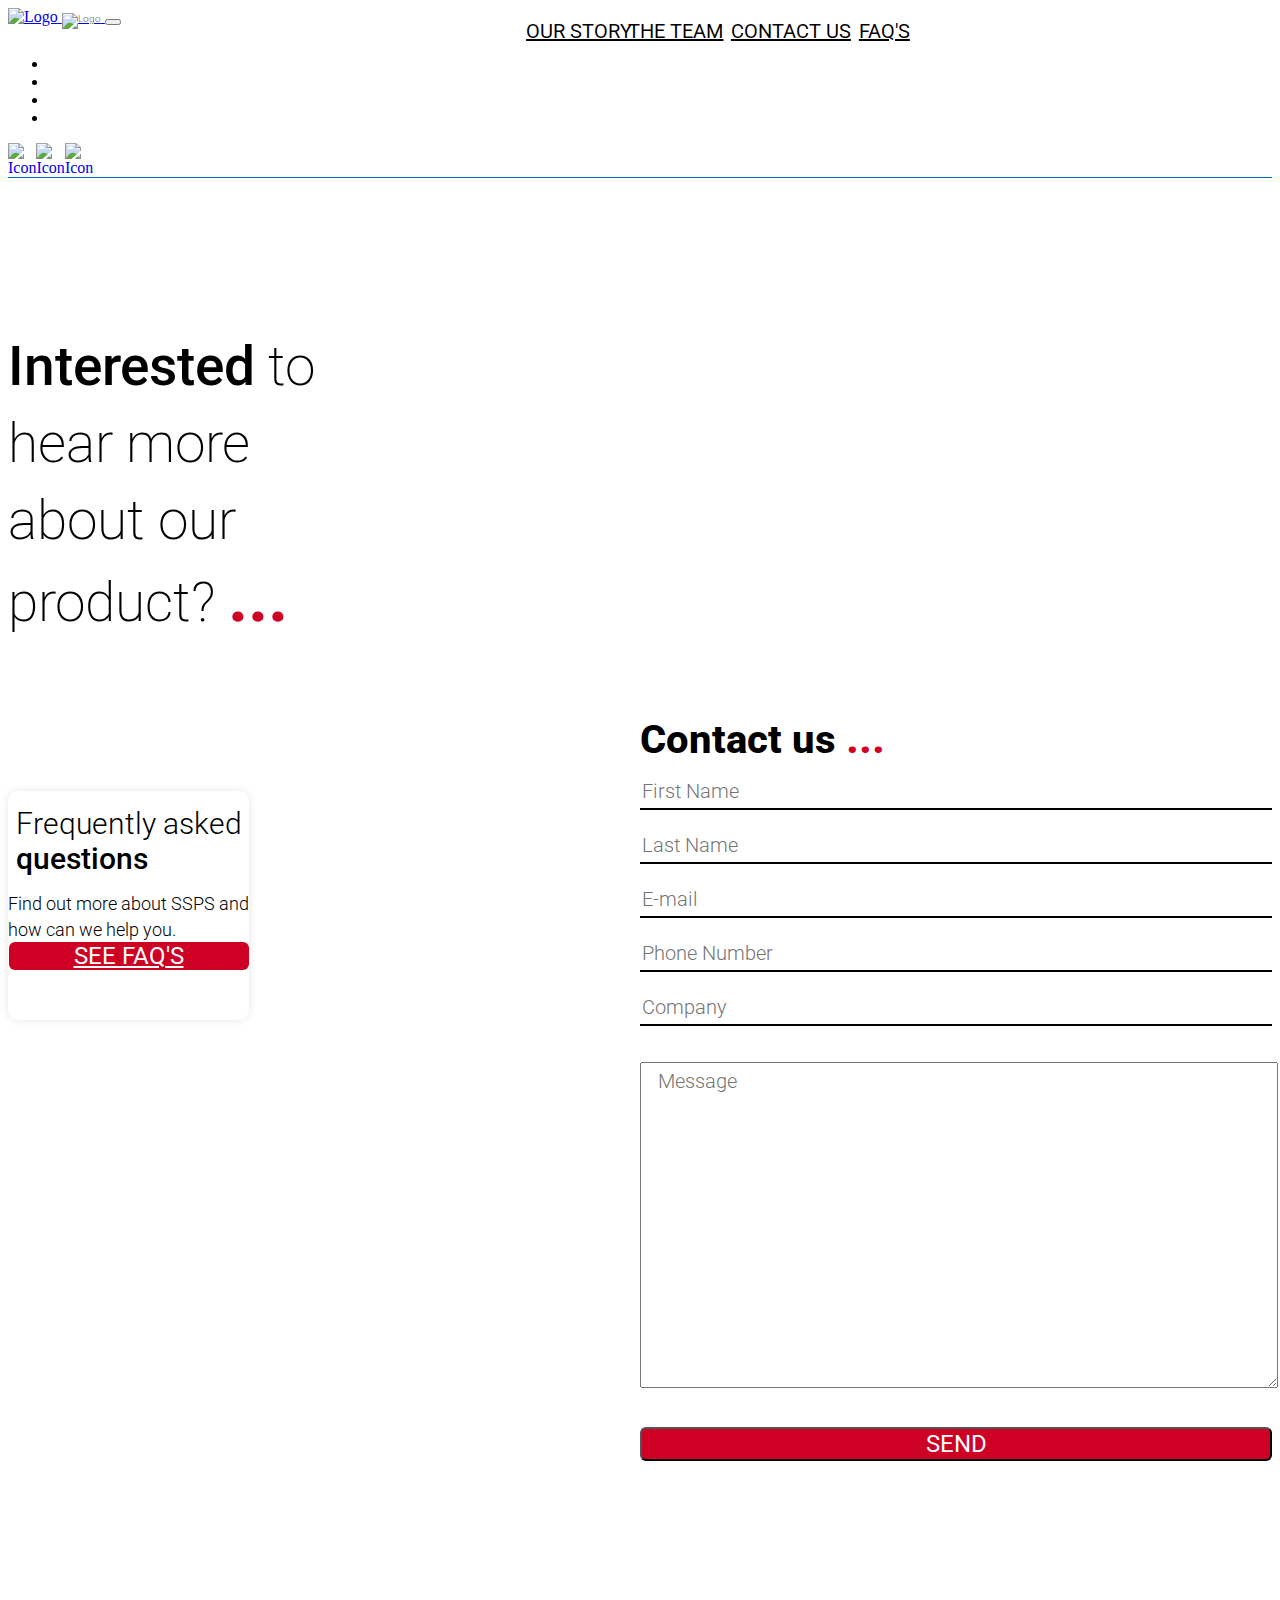
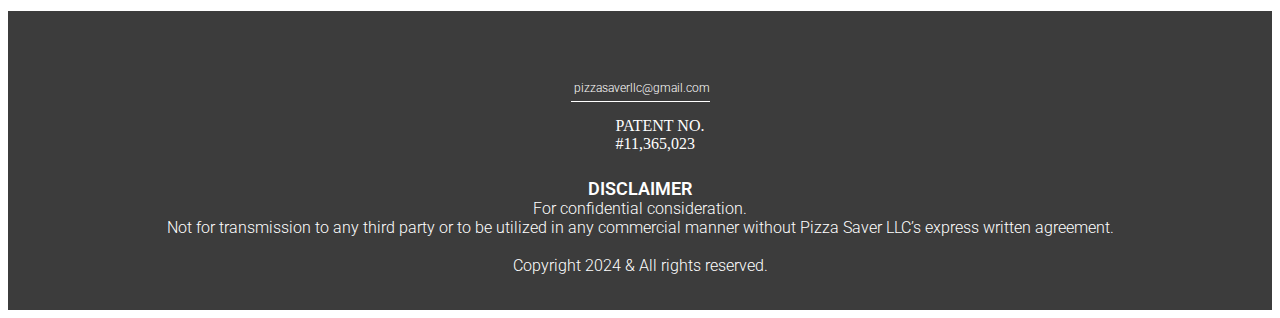
==== Contact_us.html @ afd68520 "paddigg changes" ====
<!DOCTYPE html>
<html lang="en">
  <head>
    <meta charset="UTF-8" />
    <meta http-equiv="X-UA-Compatible" content="IE=edge" />
    <meta
      name="viewport"
      content="width=device-width, initial-scale=1, maximum-scale=1, user-scalable=no"
    />
    <title>SSPS™️</title>
    <link
      href="https://cdn.jsdelivr.net/npm/bootstrap@5.2.2/dist/css/bootstrap.min.css"
      rel="stylesheet"
      integrity="sha384-Zenh87qX5JnK2Jl0vWa8Ck2rdkQ2Bzep5IDxbcnCeuOxjzrPF/et3URy9Bv1WTRi"
      crossorigin="anonymous"
    />
    <link
      rel="stylesheet"
      href="https://cdnjs.cloudflare.com/ajax/libs/OwlCarousel2/2.3.4/assets/owl.carousel.css"
      integrity="sha512-UTNP5BXLIptsaj5WdKFrkFov94lDx+eBvbKyoe1YAfjeRPC+gT5kyZ10kOHCfNZqEui1sxmqvodNUx3KbuYI/A=="
      crossorigin="anonymous"
      referrerpolicy="no-referrer"
    />
    <link
      rel="stylesheet"
      href="https://cdnjs.cloudflare.com/ajax/libs/OwlCarousel2/2.3.4/assets/owl.theme.default.min.css"
      integrity="sha512-sMXtMNL1zRzolHYKEujM2AqCLUR9F2C4/05cdbxjjLSRvMQIciEPCQZo++nk7go3BtSuK9kfa/s+a4f4i5pLkw=="
      crossorigin="anonymous"
      referrerpolicy="no-referrer"
    />
    <link rel="preconnect" href="https://fonts.googleapis.com" />
    <link rel="preconnect" href="https://fonts.gstatic.com" crossorigin />
    <link
      href="https://fonts.googleapis.com/css2?family=Roboto:ital,wght@0,100;0,300;0,400;0,500;0,700;0,900;1,100;1,300;1,400;1,500;1,700;1,900&display=swap"
      rel="stylesheet"
    />
    <script
      src="https://code.jquery.com/jquery-3.6.0.min.js"
      crossorigin="anonymous"
    ></script>
    <script
      src="https://cdnjs.cloudflare.com/ajax/libs/OwlCarousel2/2.3.4/owl.carousel.min.js"
      integrity="sha512-bPs7Ae6pVvhOSiIcyUClR7/q2OAsRiovw4vAkX+zJbw3ShAeeqezq50RIIcIURq7Oa20rW2n2q+fyXBNcU9lrw=="
      crossorigin="anonymous"
      referrerpolicy="no-referrer"
    ></script>

    <script
      src="https://cdn.jsdelivr.net/npm/bootstrap@5.2.2/dist/js/bootstrap.bundle.min.js"
      integrity="sha384-OERcA2EqjJCMA+/3y+gxIOqMEjwtxJY7qPCqsdltbNJuaOe923+mo//f6V8Qbsw3"
      crossorigin="anonymous"
    ></script>
    <script src="https://cdnjs.cloudflare.com/ajax/libs/popper.js/1.16.0/umd/popper.min.js"></script>
    <script src="https://maxcdn.bootstrapcdn.com/bootstrap/4.5.2/js/bootstrap.min.js"></script>
    <link rel="stylesheet" href="second_attempt.css" />
  </head>
  <body>
    <nav class="navbar navbar-expand-lg bg-body-tertiary sticky-top">
      <div class="container">
        <a class="navbar-brand" href="index.html">
          <img
            src="/Logo 1.png"
            alt="Logo"
            position="absolute;"
            width="143px;"
            left="180px;"
            top="18px"
          />
          <img src="/Logo 2.png" alt="Logo" class="logo_2" />
        </a>
        <button
          class="navbar-toggler collapsed"
          type="button"
          data-bs-toggle="collapse"
          data-bs-target="#navbarSupportedContent"
          aria-controls="navbarSupportedContent"
          aria-expanded="false"
          aria-label="Toggle navigation"
        >
          <span class="navbar-toggler-icon"></span>
        </button>
        <div class="navbar-collapse collapse" id="navbarSupportedContent">
          <ul class="navbar-nav me-auto mb-2 mb-lg-0">
            <li class="nav-item">
              <a class="nav-link link_1" href="Our_story.html">OUR STORY</a>
            </li>
            <li class="nav-item">
              <a class="nav-link link_2" href="The_team.html">THE TEAM</a>
            </li>
            <li class="nav-item">
              <a class="nav-link link_3" href="Contact_us.html">CONTACT US</a>
            </li>
            <li class="nav-item">
              <a class="nav-link link_4" href="FAQ'S.html">FAQ'S</a>
            </li>
          </ul>
          <div class="vector">
            <a href="#" class="a">
              <img class="icon vector_1" src="Vector.svg" alt="Icon" />
            </a>
            <a href="#" class="a">
              <img class="icon vector_2" src="Vector 2.svg" alt="Icon" />
            </a>
            <a href="#" class="a">
              <img class="icon vector_3" src="Vector 3.svg" alt="Icon" />
            </a>
          </div>
        </div>
      </div>
    </nav>
    <div class="nav_border"></div>
    <div class="container">
      <div class="flex_one single_mobile" style="padding-top: 150px">
        <div class="width-one">
          <div
            class="interested_text"
            style="
              font-family: Roboto, sans-serif;
              font-size: 55px;
              font-weight: 200;
              line-height: 77px;
              width: 50%;
              text-align: left;
              color: #000000;
              padding-bottom: 50px;
            "
          >
            <span style="font-weight: 500">Interested</span> to hear more about
            our product?
            <span
              style="
                text-align: center;
                font-weight: bold;
                font-size: 70px;
                color: #ce0024;
              "
            >
              ...
            </span>
          </div>
        </div>
        <div class="width-two" style="text-align: right">
          <img src="contact_img.png" alt="" class="contact_pic" />
        </div>
      </div>

      <div class="flex_one single_mobile">
        <div class="width-one">
          <div class="contact_faq_pic" style="margin-top: 100px; display: flex">
            <div
              style="
                width: fit-content;
                border: none;
                border-radius: 10px;
                box-shadow: 0 0 8px rgba(0, 0, 0, 0.1);
                outline: none;
                padding-bottom: 50px;
                display: flex;
                flex-direction: column;
                align-items: center;
              "
            >
              <img src="contact-faq-picture 1.png" alt="" />
              <div
                style="
                  font-family: Roboto, sans-serif;
                  font-size: 30px;
                  font-weight: 300;
                  line-height: 35.16px;
                  padding-top: 15px;
                  text-align: left;
                "
              >
                Frequently asked <br />
                <span style="font-weight: 500">questions</span>
              </div>
              <div
                style="
                  font-family: Roboto, sans-serif;
                  font-size: 18px;
                  font-weight: 300;
                  line-height: 25.2px;
                  padding-top: 15px;
                  text-align: left;
                "
              >
                Find out more about SSPS and <br />
                how can we help you.
              </div>
              <div>
                <a
                  href="FAQ'S.html"
                  class="btn"
                  role="button"
                  style="
                    background: #ce0024;
                    border-radius: 6px;
                    font-style: normal;
                    font-weight: 400;
                    font-family: Roboto, sans-serif;
                    font-size: 24px;
                    text-align: center;
                    color: #ffffff;
                    padding-left: 65px;
                    padding-right: 65px;
                    margin-top: 35px;
                  "
                  >SEE FAQ'S</a
                >
              </div>
            </div>
          </div>
        </div>
        <div class="width-two">
          <div
            style="
              font-family: Roboto, sans-serif;
              font-size: 40px;
              font-weight: 800;
              padding-top: 20px;
              padding-bottom: 10px;
            "
          >
            Contact us
            <span
              style="
                text-align: center;
                font-weight: bold;
                font-size: 45px;
                color: #ce0024;
              "
            >
              ...
            </span>
          </div>
          <div>
            <form id="contactForm">
              <input
                type="text"
                id="fname"
                name="fname"
                class="form_style"
                placeholder="First Name"
                required
              />
              <div style="border: solid 0.5px #000000"></div>
              <br />

              <input
                type="text"
                id="lname"
                name="lname"
                class="form_style"
                placeholder="Last Name"
                required
              />
              <div style="border: solid 0.5px #000000"></div>
              <br />
              <input
                type="email"
                id="email"
                name="email"
                class="form_style"
                placeholder="E-mail"
                required
              />
              <div style="border: solid 0.5px #000000"></div>
              <br />
              <input
                type="phone number"
                id="phone_number"
                name="phone_number"
                class="form_style"
                placeholder="Phone Number"
                required
              />
              <div style="border: solid 0.5px #000000"></div>
              <br />
              <input
                type="text"
                id="company"
                name="company"
                class="form_style"
                placeholder="Company"
              />
              <div style="border: solid 0.5px #000000"></div>
              <br /><br />
              <textarea
                id="message"
                name="message"
                rows="10"
                cols="58"
                placeholder="   Message "
                style="
                  font-family: Roboto, sans-serif;
                  font-size: 20px;
                  font-weight: 300;
                  line-height: 32px;
                  text-align: left;
                  width: 100%;
                "
              ></textarea>

              <div>
                <button
                  class="btn"
                  role="button"
                  type="submit"
                  style="
                    background: #ce0024;
                    border-radius: 6px;
                    font-style: normal;
                    font-weight: 400;
                    font-family: Roboto, sans-serif;
                    font-size: 24px;
                    text-align: center;
                    color: #ffffff;
                    width: 100%;
                    margin-top: 35px;
                    margin-bottom: 150px;
                  "
                >
                  SEND
                </button>
              </div>
            </form>
          </div>
        </div>
      </div>
    </div>
    <footer class="footer">
      <div style="text-align: center">
        <img src="footer-image.png" alt="" />
      </div>
      <div
        style="
          font-family: Roboto, sans-serif;
          font-size: 12px;
          font-weight: 300;
          line-height: 19.2px;
          text-align: center;
          padding-top: 15px;
          color: #ffffff;
          display: flex;
          justify-content: center;
        "
      >
        <div
          style="
            border-bottom: 1px solid #ffffff;
            width: fit-content;
            padding-bottom: 3px;
          "
        >
          <img src="papka.png" alt="" /> pizzasaverllc@gmail.com
        </div>
      </div>
      <div
        style="
          color: #ffffff;
          padding-top: 15px;
          display: flex;
          justify-content: center;
          align-items: center;
          gap: 40px;
        "
      >
        <img src="footer-image-2.png" alt="" />
        <div>
          <div>PATENT NO.</div>
          <div>#11,365,023</div>
        </div>
      </div>
      <div
        style="
          font-family: Roboto, sans-serif;
          font-size: 16px;
          font-weight: 300;

          text-align: center;
          color: #ffffff;
        "
      >
        <div
          style="
            font-family: Roboto, sans-serif;
            font-size: 18px;
            font-weight: 600;
            padding-top: 25px;
            text-align: center;
            color: #ffffff;
          "
        >
          DISCLAIMER
        </div>
        For confidential consideration.<br />
        Not for transmission to any third party or to be utilized in any
        commercial manner without Pizza Saver LLC’s express written
        agreement.<br /><br />
        Copyright 2024 & All rights reserved.
      </div>
    </footer>
    <script>
      function MessageApi(e) {
        e.preventDefault();

        const fname = document.getElementById("fname").value;
        const lname = document.getElementById("lname").value;
        const email = document.getElementById("email").value;
        const phoneNumber = document.getElementById("phone_number").value;
        const company = document.getElementById("company").value || "-/-";
        const message = document.getElementById("message").value;

        const data = {
          service_id: "service_d9lmghe",
          template_id: "template_1ot6c69",
          user_id: "TEXbDtZPysxy8Se09",
          template_params: {
            fname,
            lname,
            email,
            phoneNumber,
            company,
            message,
          },
        };
        fetch("https://api.emailjs.com/api/v1.0/email/send", {
          method: "POST",
          headers: {
            "Content-Type": "application/json",
          },
          body: JSON.stringify(data),
        });

        return false;
      }

      document
        .getElementById("contactForm")
        .addEventListener("submit", MessageApi);
    </script>
  </body>
</html>
---- second_attempt.css ----
nav {
  border-bottom: 1px solid #006ac0;
  background-color: white;
}

.logo_1 {
  position: absolute;
  width: 9.93%;
  height: 50.99px;
  left: 12.5%;
  top: 18px;
}

.logo_2 {
  left: 23.2%;
  top: 20px;
  font-family: "Roboto", sans-serif;
  font-style: normal;
  font-weight: 200;
  font-size: 10px;

  margin-bottom: 10px;
  color: #000000;
}

@media only screen and (max-width: 1024px) {
  .link_1,
  .link_2,
  .link_3,
  .link_4 {
    font-family: Roboto;
    font-size: 20px;
    font-weight: 800;
    line-height: 50.02px;
    text-align: center;
    color: #000;
  }

  .vector {
    display: none !important;
  }
}

@media only screen and (min-width: 1024px) {
  .link_1 {
    position: absolute;
    height: 19px;
    left: 41.1%;
    top: 20px;
    font-style: normal;
    font-weight: 385;
    font-family: "Roboto", sans-serif;
    font-size: 20px;
    line-height: 23px;
    text-align: center;
    color: #000000;
  }

  .link_2 {
    position: absolute;

    height: 19px;
    left: 49.1%;
    top: 20px;
    font-style: normal;
    font-weight: 385;
    font-family: "Roboto", sans-serif;
    font-size: 20px;
    line-height: 23px;
    text-align: center;
    color: #000000;
  }

  .link_3 {
    position: absolute;

    height: 19px;
    left: 57.1%;
    top: 20px;
    font-style: normal;
    font-weight: 385;
    font-family: "Roboto", sans-serif;
    font-size: 20px;
    line-height: 23px;
    text-align: center;
    color: #000000;
  }

  .link_4 {
    position: absolute;

    height: 19px;
    left: 67.1%;
    top: 20px;
    font-style: normal;
    font-weight: 385;
    font-family: "Roboto", sans-serif;
    font-size: 20px;
    line-height: 23px;
    text-align: center;
    color: #000000;
  }
}

.vector {
  width: 66px;
  display: flex;
  justify-content: space-between;
}

.vector_1 {
  width: 15px;
  height: 14px;
  top: 30px;
  left: 82.6%;
  gap: 0px;
  opacity: 0px;
}

.vector_2 {
  width: 15px;
  height: 14px;
  top: 30px;
  left: 84.5%;
  gap: 0px;
  opacity: 0px;
}

.vector_3 {
  width: 9px;
  height: 17px;
  top: 30px;
  left: 86.5%;
  gap: 0px;
  opacity: 0px;
}

.a {
  text-decoration: none;
}

.nav_border {
  /* width: 100%;
  border: 1px solid #006ac0;
  opacity: 0px; */
  display: none;
}

.text_1 {
  width: 67%;
  font-style: normal;
  font-weight: 100;
  font-size: 40px;
  font-family: "Roboto", sans-serif;
  line-height: 47px;
  /* margin-top: 100px; */
  color: #000000;
}

@media only screen and (min-width: 1024px) {
  .timeline_section {
    margin-top: 50px !important;
  }
  .elevate_text {
    margin-top: 100px !important;
  }
  .exclusive_title {
    margin-top: 100px !important;
  }
}

@media only screen and (min-width: 1024px) {
  .text_1_wrapper {
    padding-left: 30% !important;
  }
}
@media only screen and (max-width: 1024px) {
  .text_1 {
    width: 100%;
  }
  .text_1_wrapper {
    display: flex;
    flex-direction: column;
    align-items: center;
  }
}

.btn_1 {
  background: #ce0024;
  border-radius: 6px;
  font-style: normal;
  font-weight: 400;
  font-family: "Roboto", sans-serif;
  font-size: 24px;
  text-align: center;
  color: #ffffff;
  padding-left: 35px;
  padding-right: 35px;
  margin-top: 50px;
}

.flex_one {
  display: flex;
}

.width-one {
  width: 50%;
}

.width-two {
  width: 50%;
}

.width-three {
  width: 10%;
}

@media only screen and (max-width: 1024px) {
  .vectors {
    display: none;
  }
  .mobilevectors {
    width: 100%;
  }
  .accordion-content > div {
    align-items: center;
    gap: 0px;
  }
  .accordion_style_img {
    text-align: center;
  }
}
@media only screen and (min-width: 1024px) {
  .mobilevectors {
    display: none;
  }
  .accordion_style_img {
    margin-left: 100px;
  }
  .accordion_style_text {
    margin-top: 35px;
    width: 60%;
  }
}

.flex_two {
  display: flex;
  gap: 100px;
  margin-top: 50px;
  display: flex;
  justify-content: center;
}

@media only screen and (max-width: 1024px) {
  .text_2 {
    text-align: center;
  }
  .gap_min {
    gap: 50px;
  }
}

.text_2 {
  font-style: normal;
  font-family: "Roboto", sans-serif;
  font-weight: 100;
  font-size: 24px;
  line-height: 28px;
}

.background {
  margin-top: 50px;
  padding: 15px;
  background: #006ac0;
}

.text_5 {
  font-style: normal;
  font-weight: 100;
  font-size: 32px;
  font-family: "Roboto", sans-serif;
  line-height: 51px;
  margin-top: 30px;
  text-align: center;
  color: #ffffff;
}

@media only screen and (min-width: 1024px) {
  .text_5 {
    padding: 0 150px;
  }
}

.pizza_image {
  margin-top: 40px;
}

.text_6 {
  font-weight: 350;
  font-style: normal;
  font-family: "Roboto", sans-serif;
  font-size: 20px;
  line-height: 160%;
  margin-top: 40px;
  color: #000000;
}

@media only screen and (min-width: 1024px) {
  .text_6 {
    margin-left: 115px;
    width: 77.8%;
  }
}

.accordion-container {
  padding: 25px 0;
  height: fit-content;
  background: #fafafa;
  margin-top: 35px;
  display: flex;
  flex-direction: column;
  align-items: center;
  gap: 25px;
}

.accordion-container > div {
  width: 74%;
  box-shadow: 0 0 8px rgba(0, 0, 0, 0.1);
}

@media only screen and (max-width: 1024px) {
  .accordion-container > div {
    width: 100%;
  }
}

button.faqs {
  position: relative;
  border: none;
  text-align: left;
  font-family: "Roboto", sans-serif;
  cursor: pointer;
  background: white;
  font-size: 18px;
  font-weight: 400;
  line-height: 28.8px;
  padding-top: 35px;
  white-space: normal;
  color: #000;
  min-width: 85%;
  max-width: 85%;
}

.faqs-content {
  background-color: white;
  padding: 0 40px;
  width: 74%;
  max-height: 0;
  overflow: hidden;
  margin-left: 35px;
  margin-top: 15px;
  font-family: "Roboto", sans-serif;
  font-size: 18px;
  font-weight: 300;
  line-height: 28.8px;
  color: #3b3b3b;
  text-align: left;
  width: 75%;
  transition: max-height 0.2s ease-in-out;
}

button.faqs::before {
  content: url("./faqs_plus.png");
  position: absolute;
  left: 115%;
  top: 80%;
  transform: translateY(-50%);
}

@media only screen and (max-width: 1024px) {
  button.faqs::before {
    top: 60%;
    left: 105%;
  }
}

@media only screen and (max-width: 1024px) {
  .interested_text {
    width: 100% !important;
  }
  .contact_pic {
    width: inherit;
  }
  .contact_faq_pic {
    justify-content: center !important;
  }
  .pizza_image {
    width: inherit;
  }
  .exclusive_img {
    display: none;
    width: inherit;
    padding-left: 0px !important;
  }
  .exclusive_title,
  .exclusive_text {
    margin-left: 0px !important;
    width: 100% !important;
  }

  .timeline_img {
    display: none;
    margin-left: 0px !important;
    width: 100% !important;
  }
  .timeline_img > img {
    width: inherit !important;
  }
}

@media only screen and (max-width: 1024px) {
  .single_mobile {
    flex-direction: column;
  }
  .single_mobile_reverse {
    flex-direction: column-reverse;
  }

  .width-one {
    width: 100%;
  }
  .width-two {
    width: 100%;
  }
}

button.faqs.is-open::before {
  content: url("./faqs_minus.png");
}

button.accordion {
  position: relative;
  width: 100%;
  background-color: white;
  border: none;
  border-radius: 10px;
  /* box-shadow: 0 0 8px rgba(0, 0, 0, 0.1); */
  outline: none;
  text-align: left;
  padding: 20px;
  font-style: normal;
  font-weight: 350;
  font-family: "Roboto", sans-serif;
  font-size: 32px;
  line-height: 160%;
  color: #009dc0;
  cursor: pointer;
  transition: background-color 0.2s linear;
}

@media only screen and (max-width: 1024px) {
  button.accordion {
    font-size: 28px;
  }
}

.accordion-content {
  background-color: white;
  padding: 0 40px;
  width: 100%;
  max-height: 0;
  overflow: hidden;
  transition: max-height 0.2s ease-in-out;
}

.accordion-content > div {
  display: flex;
  padding: 20px 0;
  gap: 10px;
}

button.accordion::before {
  content: url("./Plus_vector.png");
  position: absolute;
  left: 92.4%;
  top: 50%;
  transform: translateY(-50%);
}

@media only screen and (max-width: 1024px) {
  button.accordion::before {
    left: 88.6%;
    top: 52%;
  }
}

button.accordion.is-open::before {
  content: url("./Minus_vector.png");
}

.case_study {
  background-color: #006ac0;
  padding-left: 200px;
  padding-right: 200px;
  padding-top: 50px;
  padding-bottom: 50px;
  margin-top: 50px;
  margin-bottom: 50px;
}

@media only screen and (max-width: 1024px) {
  .case_study {
    padding-left: 30px;
    padding-right: 30px;
  }
}

.case_study_text {
  font-size: 18px;
  font-weight: 200;
  color: white;
  font-family: "Roboto", sans-serif;
}

.case_study_text_sec {
  font-family: Roboto;
  font-size: 18px;
  font-weight: 700;
  line-height: 25.2px;
  text-align: left;
  color: white;
}

.testimonials_wrapper {
  margin-top: 35px;
  margin-bottom: 35px;
}

.testimonials_text {
  font-size: 40px;
  font-weight: 500;
  text-align: center;
  font-family: "Roboto", sans-serif;
}

.testimonials_dots {
  text-align: center;
  font-weight: bold;
  font-size: 70px;
  color: #ce0024;
  margin-top: -65px;
}

.flex_three {
  background-color: #fafafa;
  display: flex;
}

.exclusive_title {
  width: 75%;
  font-size: 40px;
  font-weight: 100;
  margin-left: 100px;
  margin-top: 20px;
  font-family: "Roboto", sans-serif;
}

.exclusive_text {
  width: 85%;
  font-size: 18px;
  font-weight: 350;
  margin-top: 25px;
  margin-left: 100px;
  padding-bottom: 25px;
  font-family: "Roboto", sans-serif;
}

.flex_four {
  display: flex;
  align-items: center;
}

.timeline_img {
  width: 50%;
  margin-left: 100px;
}

.pb10 {
  padding-bottom: 10px;
}

.timeline__item {
  position: relative;
  width: 100%;
  padding: 20px 0;

  &:before {
    content: "";
    position: absolute;
    height: 100%;
    width: 2px;
    background: #3c3c3c;
    top: 0;
    bottom: 0;
    left: 10.21%;
    margin-left: -1px;
  }
  &:after {
    content: "";
    position: absolute;
    height: 16px;
    width: 16px;
    background: #3c3c3c;
    top: 48%;
    bottom: 0;
    left: 10%;
    margin-left: -6px;
    border-radius: 50%;
  }
}

.timeline__item--first {
  padding: 0 0 0 0;

  &:before {
    top: 50%;
  }
}

.timeline__item--last {
  &:before {
    height: 50%;
  }
}

.elevate_text {
  font-family: "Roboto", sans-serif;
  font-size: 60px;
  font-weight: 200;
  line-height: 72px;
  width: 85%;
  text-align: center;
}

@media only screen and (max-width: 1024px) {
  .elevate_text {
    font-size: 50px;
  }
}

.btn_2 {
  background: #ce0024;
  border-radius: 6px;
  font-style: normal;
  font-weight: 700;
  font-family: "Roboto", sans-serif;
  font-size: 32px;
  text-align: center;
  color: #ffffff;
  padding-left: 75px;
  padding-right: 75px;
  margin-top: 50px;
  margin-bottom: 35px;
}

.carousel_1 {
  font-family: "Roboto", sans-serif;
  font-size: 24px;
  font-weight: 300;
  text-align: center;
  margin-top: 75px;
  width: 75%;
  margin-left: 35px;
}

.carousel_2 {
  font-family: "Roboto", sans-serif;
  font-size: 20px;
  font-weight: 300;
  line-height: 32px;
  text-align: center;
  color: #03ac63;
  margin-top: 25px;
}

.dolen_navodnik {
  padding: 140px;
  margin-left: 105px;
  margin-top: -140px;
}

.goren_navodnik {
  padding: 140px;
  margin-left: 185px;
  margin-top: -240px;
}

.footer {
  background: #3c3c3c;
  padding: 35px 0;
}

.title_text {
  font-family: "Roboto", sans-serif;
  font-size: 40px;
  font-weight: 800;
  line-height: 64px;
  text-align: left;
  padding-top: 100px;
}

.title_text_2 {
  font-family: "Roboto", sans-serif;
  font-size: 24px;
  font-weight: 300;
  line-height: 28.13px;
  text-align: left;
  padding-top: 50px;
  padding-bottom: 25px;
}

.img_lanza {
  /* padding-left: 125px; */
  padding-top: 125px;
}

.form_style {
  font-family: Roboto, sans-serif;
  font-size: 20px;
  font-weight: 300;
  line-height: 32px;
  text-align: left;
  border: none;
  outline: none;
  width: 100%;
}

.team_member_card {
  display: flex;
  flex-direction: column;
  align-items: center;
}

.grid-container {
  display: grid;
  grid-template-columns: repeat(2, 1fr);
  grid-gap: 10px;
}

@media only screen and (max-width: 1024px) {
  .grid-container {
    grid-template-columns: 1fr;
  }
}
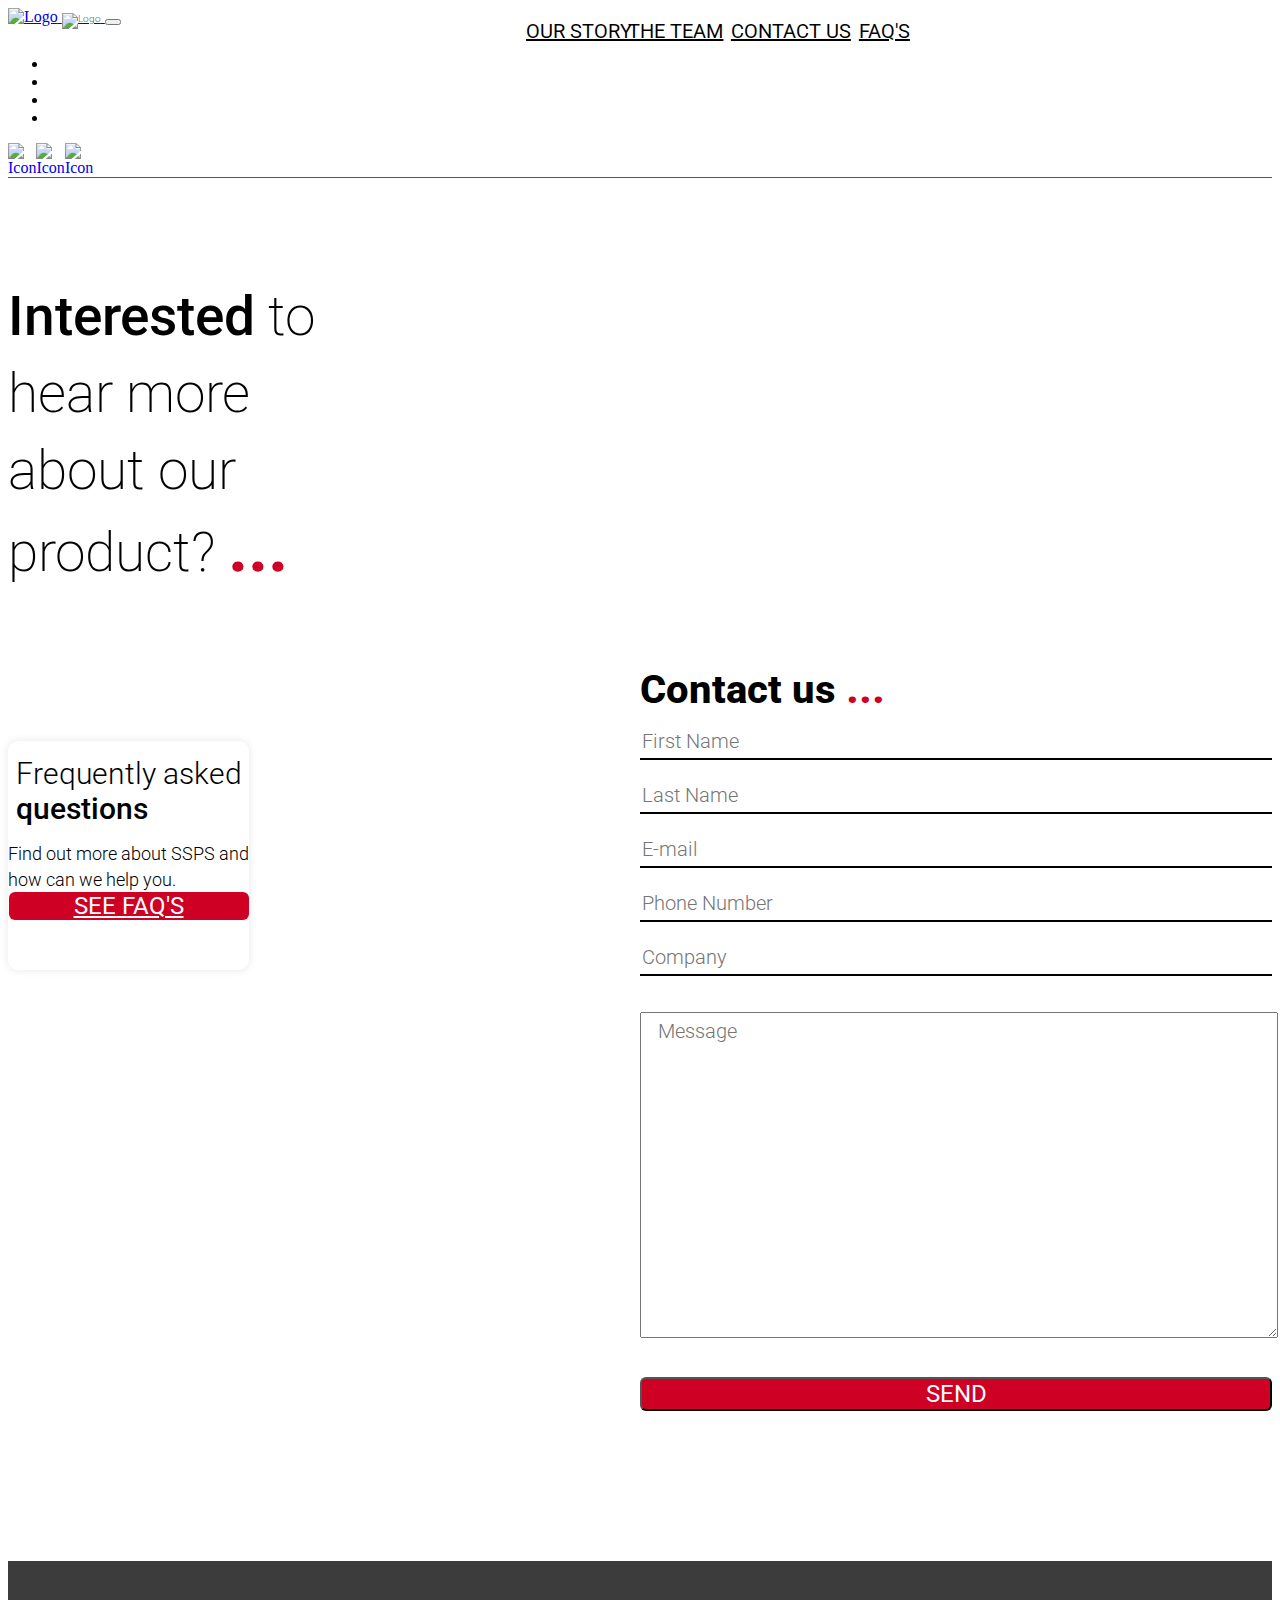
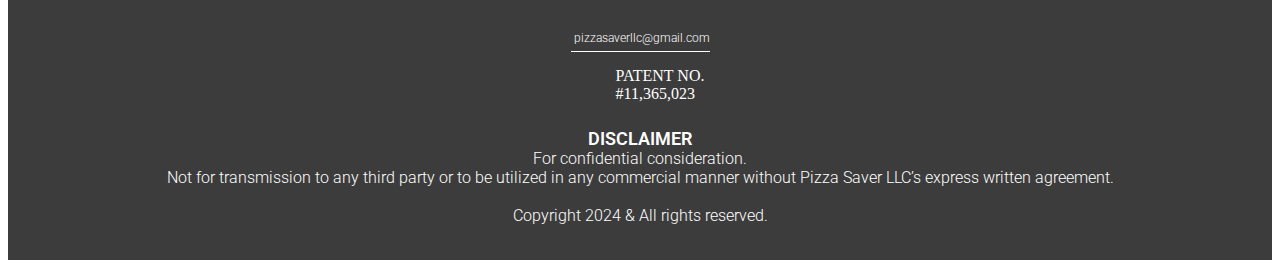
==== commit 89ef6e87: "simplify contact page" ====
--- a/Contact_us.html
+++ b/Contact_us.html
@@ -110,7 +110,7 @@
     </nav>
     <div class="nav_border"></div>
     <div class="container">
-      <div class="flex_one single_mobile" style="padding-top: 150px">
+      <div class="flex_one single_mobile" style="padding-top: 100px">
         <div class="width-one">
           <div
             class="interested_text"
@@ -145,7 +145,7 @@
       </div>
 
       <div class="flex_one single_mobile">
-        <div class="width-one">
+        <div class="width-one hidden_mobile">
           <div class="contact_faq_pic" style="margin-top: 100px; display: flex">
             <div
               style="
--- a/second_attempt.css
+++ b/second_attempt.css
@@ -106,6 +106,7 @@
   width: 66px;
   display: flex;
   justify-content: space-between;
+  align-items: center;
 }
 
 .vector_1 {
@@ -165,13 +166,13 @@
     margin-top: 100px !important;
   }
   .exclusive_title {
-    margin-top: 100px !important;
+    margin-top: 50px !important;
   }
 }
 
 @media only screen and (min-width: 1024px) {
   .text_1_wrapper {
-    padding-left: 30% !important;
+    /* padding-left: 30% !important; */
   }
 }
 @media only screen and (max-width: 1024px) {
@@ -220,7 +221,7 @@
     display: none;
   }
   .mobilevectors {
-    width: 100%;
+    width: 75%;
   }
   .accordion-content > div {
     align-items: center;
@@ -287,7 +288,7 @@
 
 @media only screen and (min-width: 1024px) {
   .text_5 {
-    padding: 0 150px;
+    /* padding: 0 150px; */
   }
 }
 
@@ -313,10 +314,9 @@
 }
 
 .accordion-container {
-  padding: 25px 0;
+  padding: 30px 0;
   height: fit-content;
   background: #fafafa;
-  margin-top: 35px;
   display: flex;
   flex-direction: column;
   align-items: center;
@@ -373,7 +373,7 @@
   content: url("./faqs_plus.png");
   position: absolute;
   left: 115%;
-  top: 80%;
+  top: 75%;
   transform: translateY(-50%);
 }
 
@@ -424,6 +424,9 @@
   }
   .single_mobile_reverse {
     flex-direction: column-reverse;
+  }
+  .hidden_mobile {
+    display: none;
   }
 
   .width-one {
@@ -560,7 +563,7 @@
   width: 75%;
   font-size: 40px;
   font-weight: 100;
-  margin-left: 100px;
+  /* margin-left: 100px; */
   margin-top: 20px;
   font-family: "Roboto", sans-serif;
 }
@@ -570,7 +573,7 @@
   font-size: 18px;
   font-weight: 350;
   margin-top: 25px;
-  margin-left: 100px;
+  /* margin-left: 100px; */
   padding-bottom: 25px;
   font-family: "Roboto", sans-serif;
 }
@@ -582,7 +585,7 @@
 
 .timeline_img {
   width: 50%;
-  margin-left: 100px;
+  /* margin-left: 100px; */
 }
 
 .pb10 {
@@ -669,8 +672,8 @@
   font-weight: 300;
   text-align: center;
   margin-top: 75px;
-  width: 75%;
-  margin-left: 35px;
+  /* width: 75%;
+  margin-left: 35px; */
 }
 
 .carousel_2 {
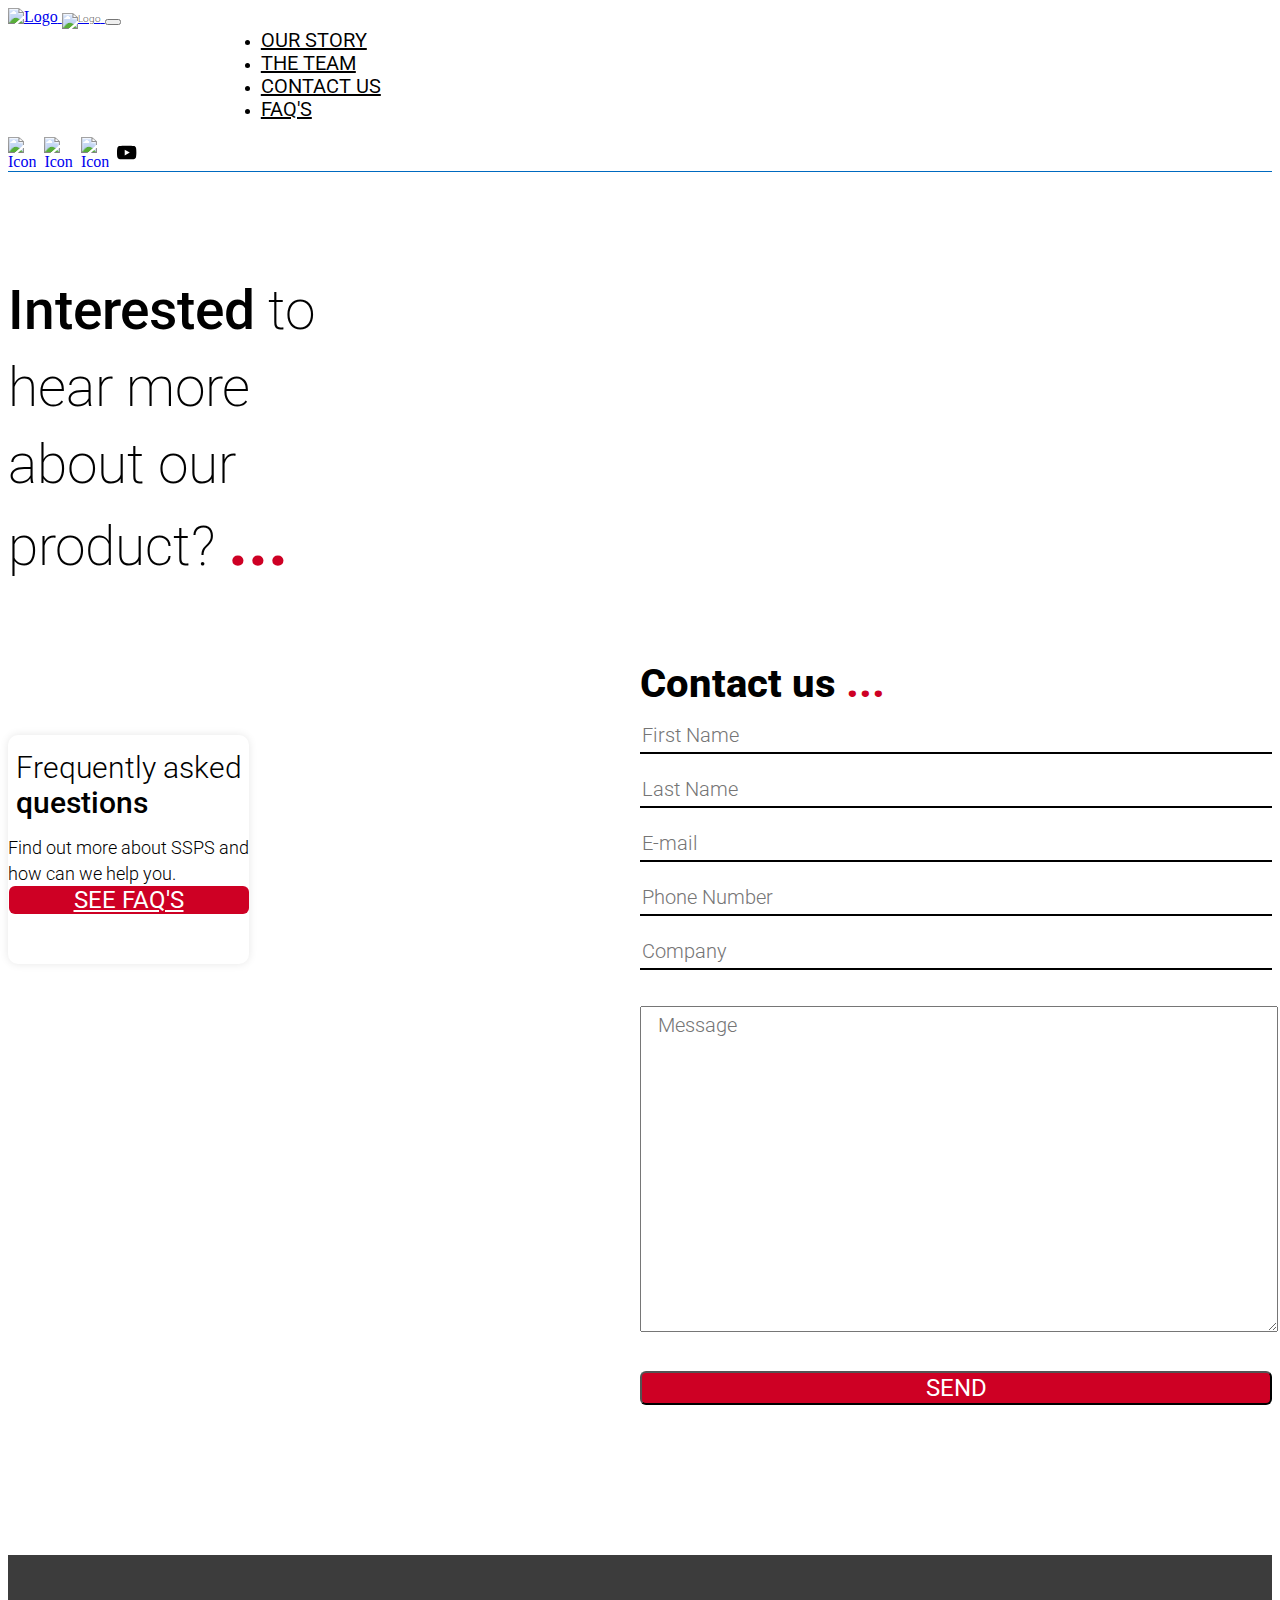
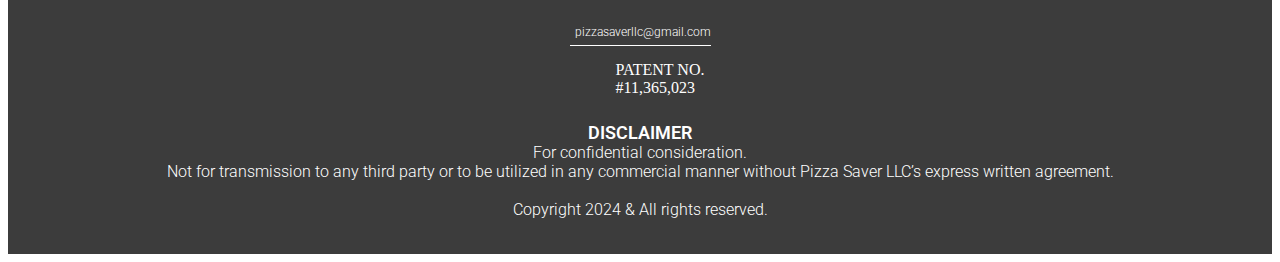
==== commit ffc98993: "vector changes" ====
--- a/Contact_us.html
+++ b/Contact_us.html
@@ -94,15 +94,34 @@
               <a class="nav-link link_4" href="FAQ'S.html">FAQ'S</a>
             </li>
           </ul>
-          <div class="vector">
-            <a href="#" class="a">
+          <div class="vector hidden_mobile">
+            <a
+              href="https://www.linkedin.com/company/pizza-saver-llc"
+              target="_blank"
+              class="a"
+            >
               <img class="icon vector_1" src="Vector.svg" alt="Icon" />
             </a>
-            <a href="#" class="a">
+            <a
+              href="https://instagram.com/ssps.pizzasaver/"
+              target="_blank"
+              class="a"
+            >
               <img class="icon vector_2" src="Vector 2.svg" alt="Icon" />
             </a>
-            <a href="#" class="a">
+            <a
+              href="https://www.facebook.com/pizzasaverllc?_rdc=1&_rdr"
+              target="_blank"
+              class="a"
+            >
               <img class="icon vector_3" src="Vector 3.svg" alt="Icon" />
+            </a>
+            <a
+              href="https://www.youtube.com/@PizzaSaverLLC"
+              target="_blank"
+              class="a"
+            >
+              <img class="icon vector_4" src="Vector-4.svg" alt="Icon" />
             </a>
           </div>
         </div>
@@ -350,9 +369,48 @@
             border-bottom: 1px solid #ffffff;
             width: fit-content;
             padding-bottom: 3px;
+            display: flex;
+            flex-direction: column;
+            align-items: center;
           "
         >
-          <img src="papka.png" alt="" /> pizzasaverllc@gmail.com
+          <div style="display: flex; gap: 2px">
+            <div><img src="papka.png" alt="" /> </div>
+            <span>pizzasaverllc@gmail.com</span>
+          </div>
+          <div
+            class="vector vector_white hidden_desktop"
+            style="padding-top: 10px; padding-bottom: 10px"
+          >
+            <a
+              href="https://www.linkedin.com/company/pizza-saver-llc"
+              target="_blank"
+              class="a"
+            >
+              <img class="icon vector_1" src="Vector.svg" alt="Icon" />
+            </a>
+            <a
+              href="https://instagram.com/ssps.pizzasaver/"
+              target="_blank"
+              class="a"
+            >
+              <img class="icon vector_2" src="Vector 2.svg" alt="Icon" />
+            </a>
+            <a
+              href="https://www.facebook.com/pizzasaverllc?_rdc=1&_rdr"
+              target="_blank"
+              class="a"
+            >
+              <img class="icon vector_3" src="Vector 3.svg" alt="Icon" />
+            </a>
+            <a
+              href="https://www.youtube.com/@PizzaSaverLLC"
+              target="_blank"
+              class="a"
+            >
+              <img class="icon vector_4" src="Vector-4.svg" alt="Icon" />
+            </a>
+          </div>
         </div>
       </div>
       <div
@@ -430,6 +488,8 @@
             "Content-Type": "application/json",
           },
           body: JSON.stringify(data),
+        }).then(() => {
+          alert("Your message has been received, thank you!");
         });
 
         return false;
--- a/second_attempt.css
+++ b/second_attempt.css
@@ -35,17 +35,20 @@
     text-align: center;
     color: #000;
   }
-
-  .vector {
+}
+
+@media only screen and (min-width: 1024px) {
+  .hidden_desktop {
     display: none !important;
   }
-}
-
-@media only screen and (min-width: 1024px) {
+
+  .navbar-nav {
+    padding-left: 20% !important;
+    margin-top: -10px;
+  }
+
   .link_1 {
-    position: absolute;
     height: 19px;
-    left: 41.1%;
     top: 20px;
     font-style: normal;
     font-weight: 385;
@@ -57,10 +60,7 @@
   }
 
   .link_2 {
-    position: absolute;
-
     height: 19px;
-    left: 49.1%;
     top: 20px;
     font-style: normal;
     font-weight: 385;
@@ -72,10 +72,7 @@
   }
 
   .link_3 {
-    position: absolute;
-
     height: 19px;
-    left: 57.1%;
     top: 20px;
     font-style: normal;
     font-weight: 385;
@@ -87,10 +84,7 @@
   }
 
   .link_4 {
-    position: absolute;
-
     height: 19px;
-    left: 67.1%;
     top: 20px;
     font-style: normal;
     font-weight: 385;
@@ -107,6 +101,11 @@
   display: flex;
   justify-content: space-between;
   align-items: center;
+  gap: 8px;
+}
+
+.vector_white img {
+  filter: invert(100%) brightness(100%);
 }
 
 .vector_1 {
@@ -136,6 +135,15 @@
   opacity: 0px;
 }
 
+.vector_4 {
+  width: 20px;
+  height: 17px;
+  top: 30px;
+  left: 88.5%;
+  gap: 0px;
+  opacity: 0px;
+}
+
 .a {
   text-decoration: none;
 }
@@ -173,16 +181,6 @@
 @media only screen and (min-width: 1024px) {
   .text_1_wrapper {
     /* padding-left: 30% !important; */
-  }
-}
-@media only screen and (max-width: 1024px) {
-  .text_1 {
-    width: 100%;
-  }
-  .text_1_wrapper {
-    display: flex;
-    flex-direction: column;
-    align-items: center;
   }
 }
 
@@ -200,6 +198,31 @@
   margin-top: 50px;
 }
 
+@media only screen and (max-width: 1024px) {
+  .text_1 {
+    width: 100%;
+    font-size: 28px;
+    text-align: center;
+    line-height: 36px;
+  }
+  .text_1_wrapper {
+    display: flex;
+    flex-direction: column;
+    align-items: center;
+  }
+  .btn_1 {
+    margin-top: 30px;
+    font-size: 18px;
+  }
+  .btn_2 {
+    margin-top: 20px !important;
+    font-size: 18px !important;
+  }
+  .oven {
+    width: 80%;
+  }
+}
+
 .flex_one {
   display: flex;
 }
@@ -293,6 +316,7 @@
 }
 
 .pizza_image {
+  width: 100%;
   margin-top: 40px;
 }
 
@@ -584,8 +608,11 @@
 }
 
 .timeline_img {
-  width: 50%;
+  /* width: 50%; */
   /* margin-left: 100px; */
+}
+.timeline_img > img {
+  width: 100% !important;
 }
 
 .pb10 {
@@ -647,7 +674,7 @@
 
 @media only screen and (max-width: 1024px) {
   .elevate_text {
-    font-size: 50px;
+    font-size: 40px;
   }
 }
 
